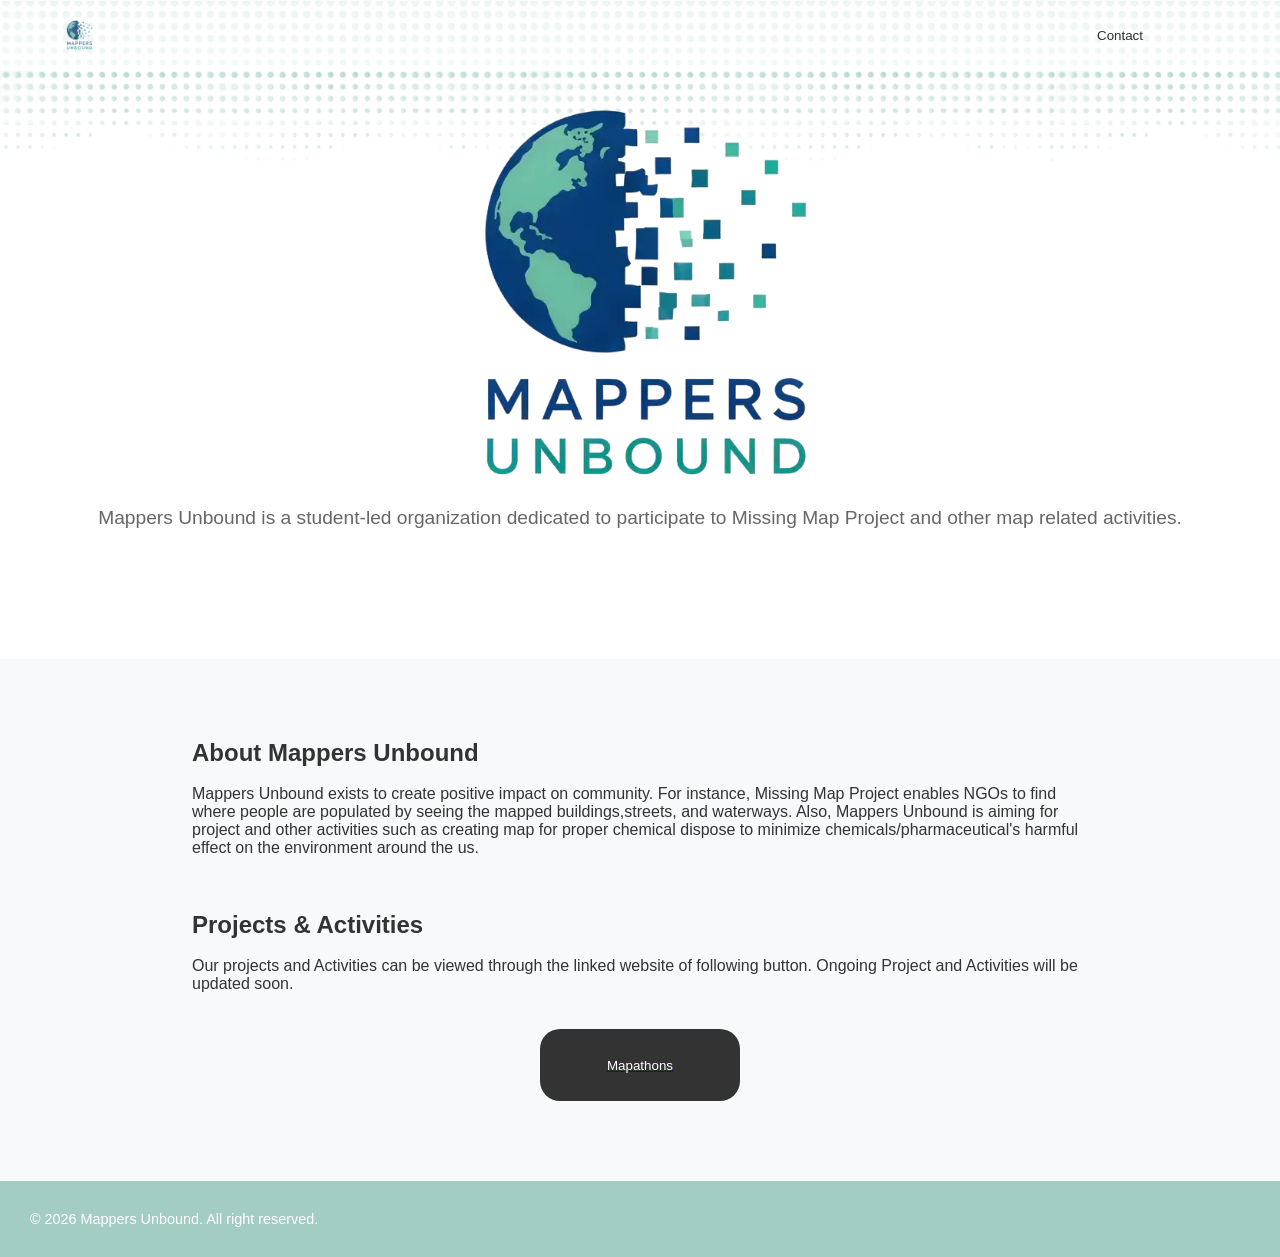
==== index.html @ c9560abd "Add files via upload" ====
<!DOCTYPE html>
<html lang="en">
<head>
    <meta charset="UTF-8">
    <meta name="viewport" content="width=device-width, initial-scale=1.0">
    <title>Mappers Unbound</title>
    <link rel="stylesheet" href="style.css">
    <script src="script.js"></script>
    <meta property="og:type" content="website">
    <meta property="og:image" content="https://mappersunbound.github.io/Mappers_Unbound_Logo-Transparent.webp" />
    <meta property="og:title" content="Mappers Unbound">
    <link rel="icon" type="image/x-icon" href="Mappers_Unbound_Logo-Transparent.webp" alt="LabPath Page">
    <meta property="og:description" content="A Student-led Organization for Missing Map Project and other Map related activities">
    <meta name="description" content="A Student-led Organization for Missing Map Project and other Map related activities">
    <link rel="alternate icon" href="https://mappersunbound.github.io/Mappers_Unbound_Logo-Transparent.ico" type="image/x-icon">
    <link rel="icon" href="https://mappersunbound.github.io/Mappers_Unbound_Logo-Transparent.svg" type="image/svg+xml">
    <script type="application/ld+json">
        {
            "@type": "Organization",
            "name": "Mappers Unbound",
            "logo": "https://mappersunbound.github.io/Mappers_Unbound_Logo-Transparent.webp",
            "description": "A Student-led Organization for Missing Map Project and other Map related activities",
            "foundingDate": "2025",
            "areaServed": "Worldwide",
        }
    </script>
</head>
<body>
    <header>
        <div class="container" id="con">
            <a href="https://mappersunbound.github.io/" style="text-decoration: none;">
                <div class="logo">
                    <img src="Mappers_Unbound_Logo-Transparent.webp" style="width:30px;height:30px;">
                </div>
            </a>
            <div class="bc">
                <a href="https://forms.gle/fyQf7YAe3j8ccnhu6"><button aria-label="Contact">Contact</button></a>
            </div> 
        </div>
    </header>
    <section class="hero">
        <div class="container hero-content">
            <img src="Mappers_Unbound_Logo-Transparent.webp" style="width:30vw;height:30vw;">
            <br><br>
            <p>
                Mappers Unbound is a student-led organization dedicated to participate to Missing Map Project and other map related activities.
            </p>
        </div>
    </section>
    <section id="organizers" class="section bg-light">
    <div style="padding: 0 15vw">
        <h2>About Mappers Unbound</h2><br>
        <p>Mappers Unbound exists to create positive impact on community. For instance, Missing Map Project enables NGOs to find where people are populated by seeing the mapped buildings,streets, and waterways. 
            Also, Mappers Unbound is aiming for project and other activities such as creating map for proper chemical dispose to minimize chemicals/pharmaceutical's harmful effect on the environment around the us.</p>
        <br><br><br>
        <h2>Projects & Activities</h2>
        <br>
        <p> Our projects and Activities can be viewed through the linked website of following button. Ongoing Project and Activities will be updated soon.</p><br><br>
        <div class="ref">
            <a href="mapathon.html"><button>Mapathons</button></a>
            <!-- <button>CPUD</button> -->
        </div>
    </div>
    </section>
    <footer>
        <div>
            <p> &copy; 2026 Mappers Unbound. All right reserved.</p>
        </div>
    </footer>
</body>
</html>
---- style.css ----
* {
    margin: 0;
    padding: 0;
    box-sizing: border-box;
    user-select: none;
}
body {
    font-family: 'Noto Sans KR', sans-serif;
    color: #333;
    background-color: #fff;
    width:100%
}
.content {
    padding:50px;
    line-height: 2.0;
    width:100%;
}
.container {
    width: 100%;
    margin: 0 auto;
    padding: 0 20px;
    position: sticky;
}
header {
    background-color: white;
    border-bottom: 1px solid #eee;
    position: sticky;
    top: 0;
    z-index: 100;
    width:100%;
}
header .container {
    display: flex;
    justify-content: space-between;
    align-items: center;
    height: 70px;
    width:100vw;
}
.logo {
    font-size: 1rem;
    color: #727272;
    margin-left:5vw;
    display:flex;
    flex-direction: row;
    align-items: center;
    gap:10px;
    font-weight: 700;
}
.hero {
    background-image: url(Mappers_Unbound_BG-Transparent.webp);
    padding: 100px 0;
    text-align: center;
    background-repeat: repeat-x;
    justify-content: center;
}
.hero-content p {
    font-size: 1.2rem;
    color: #666;
    margin-bottom: 30px;
}
.section {
    padding: 80px 0;
}
.bg-light {
    background-color: #f8f9fa;
}
.section-title {
    font-size: 2rem;
    text-align: center;
    margin-bottom: 20px;
    color: #222;
}
.section-desc {
    text-align: center;
    max-width: 800px;
    margin: 0 auto;
    color: #666;
    font-size: 1.1rem;
}
.text-center {
    text-align: center;
}
footer {
    background: #a3ccc4;
    color: #fff;
    text-align: left;
    padding: 20px 0;
    font-size: 0.9rem;
    padding:30px;   
}
#con {
    display: flex;
    justify-content: space-between;
    gap:80px;
    width: 100%;
    margin: 0 auto;
    padding: 0 20px;
    margin-top: 30px;
    margin-bottom: 30px;
    position: fixed;
    z-index: 1000;
    background-color: white;
    margin:0;
    padding: 0;
    box-sizing: border-box; 
    opacity:0.8;
}
.bc {
    font-family: Arial, sans-serif;
    position: relative;
    display: inline-block;
    margin-right:5vw;
    width:15vw;
}
.bc button {
    width: 15vw;
    padding: 10px 15px;
    text-align: center;
    border: none;
    background: #fff;
    cursor: pointer;
}
.bc button:hover {
    background-color: #f1f1f1;
}
.show-menu {
    display: block !important;
}
p{
    width:100%
}
.ref {
    display: flex;
    justify-content: center;
    gap:35vw;
}
.ref button {
    background:#333333;
    color: white;
    margin-left: auto;
    margin-right: auto;
    width:200px;
    border:none;
    height:8vh;
    border-radius: 20px;
    display:flex; justify-content:center; align-items: center;
}
.ref button:hover {
    color:black;
    background-color: #a3ccc4;
}
@media (max-width:620px) {
    .bc button {
        width:20vw;
    }
    .bc {
        margin-right: 8vw;
    }
}
@media (max-width: 440px) { 
    .bc button {
        width:24vw;
    }
    .bc {
        margin-right: 12vw;
    }
}
@media (max-width:356px)  {
    .bc button {
        width:26vw;
    }
    .bc {
        margin-right: 16vw;
    }
}
@media (max-width:329px)  {
    .bc button {
        width:24vw;
    }
    .bc {
        margin-right: 12vw;
    }
}
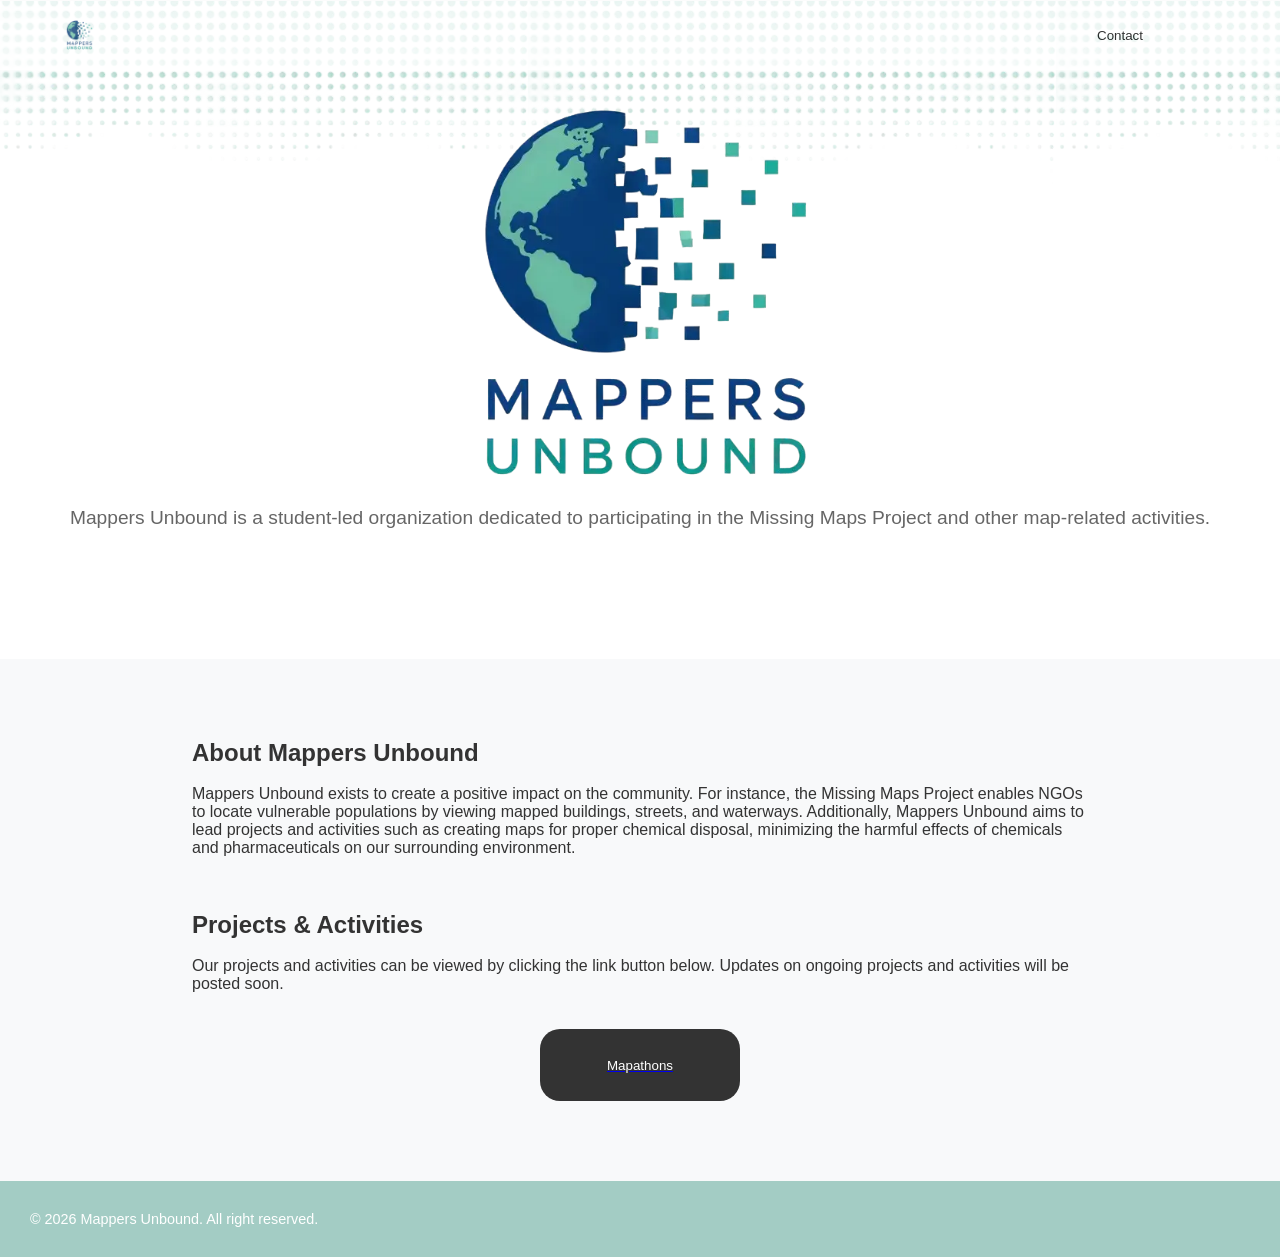
==== commit 36a11f5d: "Update index.html" ====
--- a/index.html
+++ b/index.html
@@ -43,19 +43,18 @@
             <img src="Mappers_Unbound_Logo-Transparent.webp" style="width:30vw;height:30vw;">
             <br><br>
             <p>
-                Mappers Unbound is a student-led organization dedicated to participate to Missing Map Project and other map related activities.
+                Mappers Unbound is a student-led organization dedicated to participating in the Missing Maps Project and other map-related activities.
             </p>
         </div>
     </section>
     <section id="organizers" class="section bg-light">
     <div style="padding: 0 15vw">
         <h2>About Mappers Unbound</h2><br>
-        <p>Mappers Unbound exists to create positive impact on community. For instance, Missing Map Project enables NGOs to find where people are populated by seeing the mapped buildings,streets, and waterways. 
-            Also, Mappers Unbound is aiming for project and other activities such as creating map for proper chemical dispose to minimize chemicals/pharmaceutical's harmful effect on the environment around the us.</p>
+        <p>Mappers Unbound exists to create a positive impact on the community. For instance, the Missing Maps Project enables NGOs to locate vulnerable populations by viewing mapped buildings, streets, and waterways. Additionally, Mappers Unbound aims to lead projects and activities such as creating maps for proper chemical disposal, minimizing the harmful effects of chemicals and pharmaceuticals on our surrounding environment.</p>
         <br><br><br>
         <h2>Projects & Activities</h2>
         <br>
-        <p> Our projects and Activities can be viewed through the linked website of following button. Ongoing Project and Activities will be updated soon.</p><br><br>
+        <p>Our projects and activities can be viewed by clicking the link button below. Updates on ongoing projects and activities will be posted soon.</p><br><br>
         <div class="ref">
             <a href="mapathon.html"><button>Mapathons</button></a>
             <!-- <button>CPUD</button> -->
